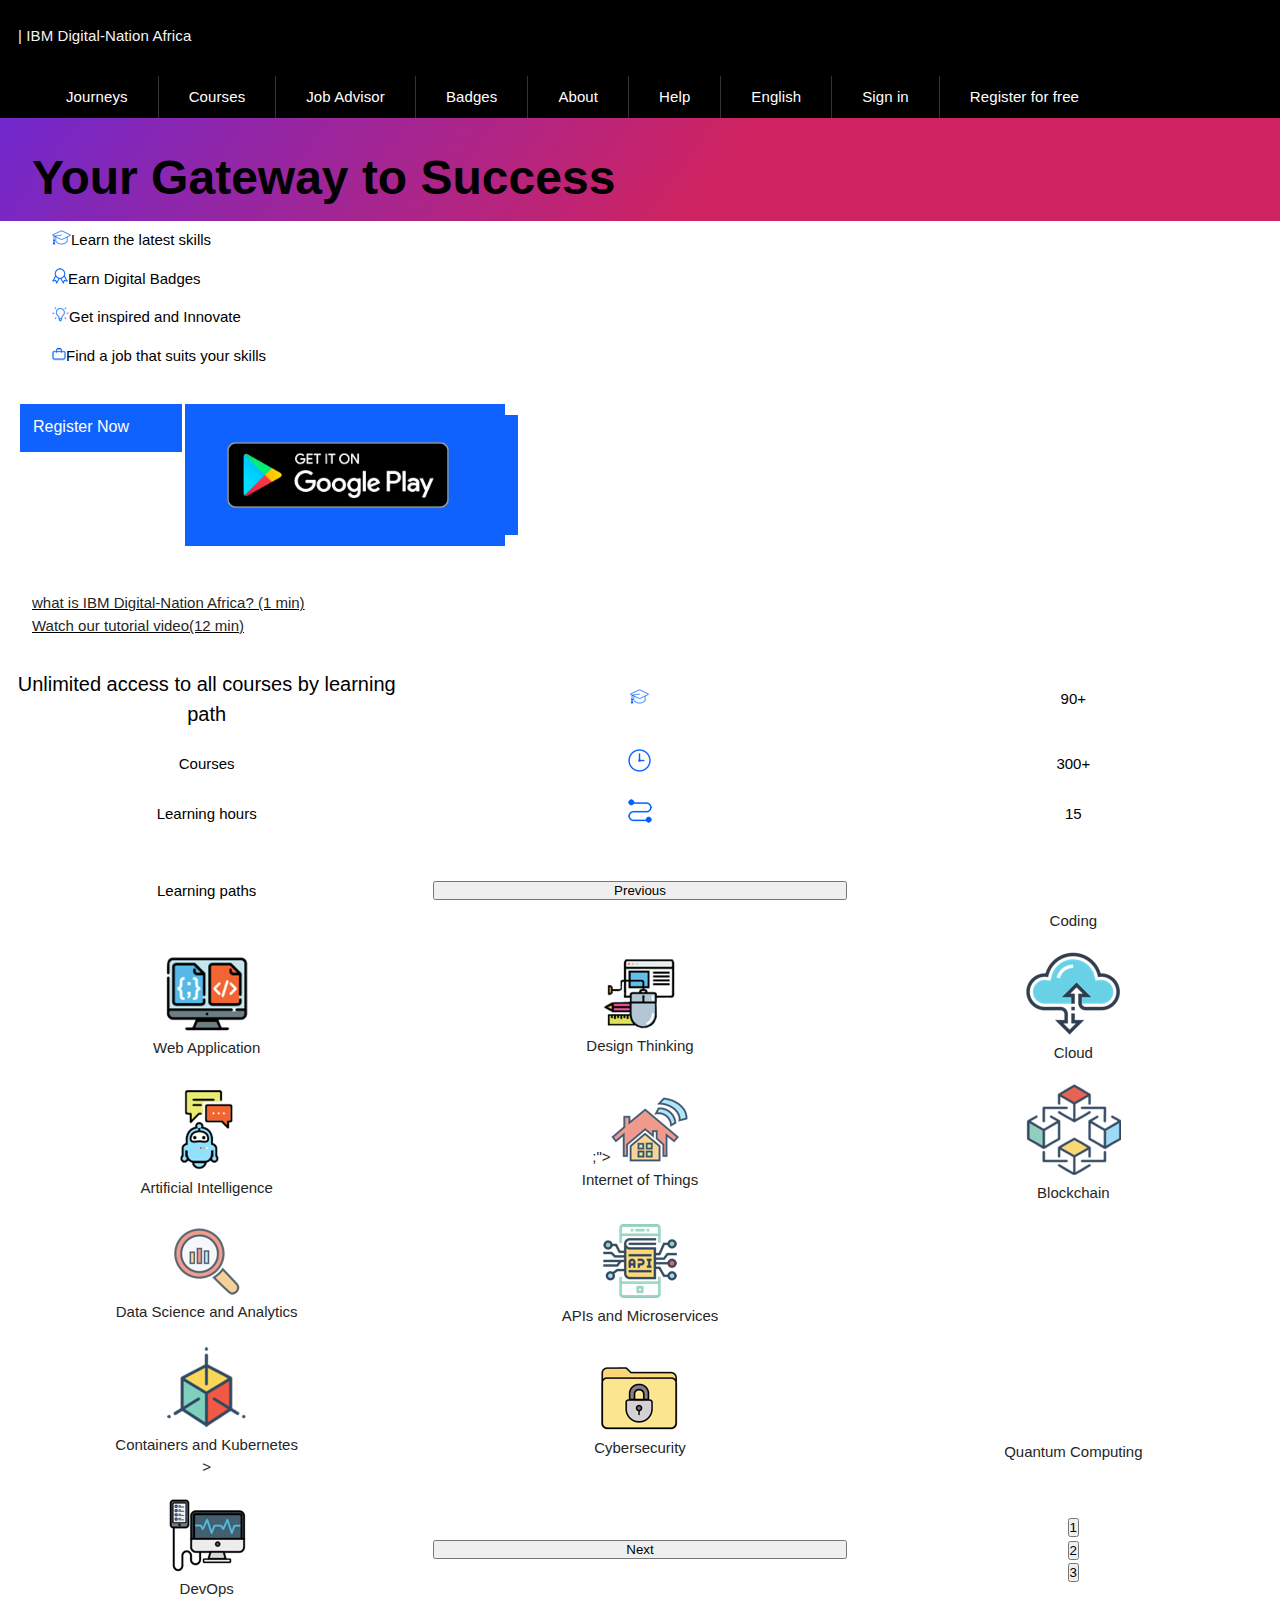
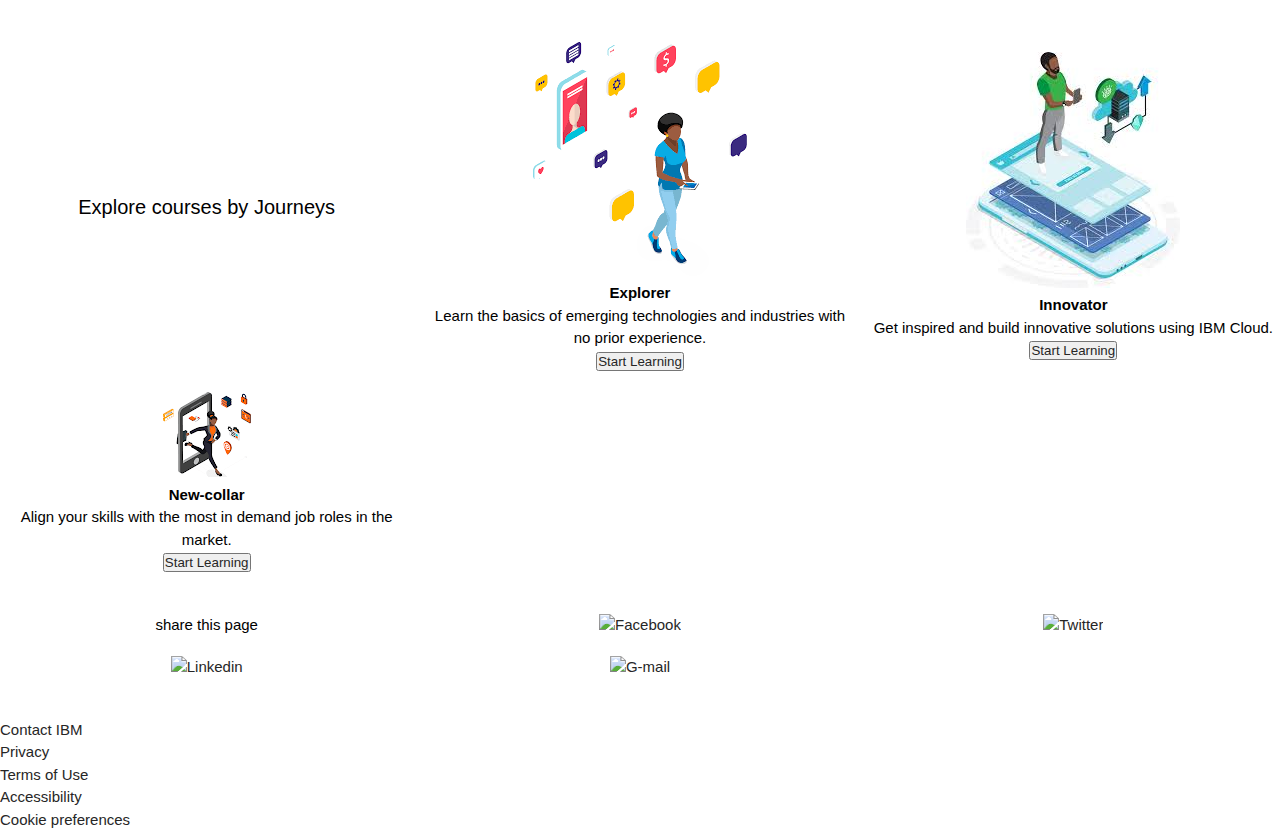
==== index_.html @ 887b4aa5 "First initial re-commit" ====
<!DOCTYPE html>
<html lang="en">
<head>
    <meta charset="UTF-8">
    <meta name="viewport" content="width=device-width, initial-scale=1.0">
    <link rel="stylesheet" href="https://pro.fontawesome.com/releases/v5.10.0/css/all.css" integrity="sha384-AYmEC3Yw5cVb3ZcuHtOA93w35dYTsvhLPVnYs9eStHfGJvOvKxVfELGroGkvsg+p" crossorigin="anonymous"/>
    <link rel="stylesheet" href="style.css">
    <title> IBM Digital - Nation Africa | Explore, Innovate on IBM Cloud, Learn Skills, and Find Jobs </title>
</head>
<body>
    <!--<div class="menu-btn">
        <i class="fas fa-bars fa-2x"></i>
    </div>-->

    <div class="container">
        <!--nav-->
    <nav class="main-nav">
        <images src="IBM-LOGO.png" alt="IBM" class="logo"> </images>
        <span>
            <a href="#" class="header-img">| IBM Digital-Nation Africa</span> &nbsp; </a>
            <ul class="main-menu">
                <li class="sub-menu"><a href="#">Journeys</a>
                    <ul aria-label="Journeys" class="header-menu">
                        <li><a id="header-anchor" href="#" class="header-menu" tabindex="0"><span class="text-end">Explorer</span></a></li>
                        <li><a id="header-anchor" href="# "class="header-menu" tabindex="0"><span class="text-end">Innovator</span></a></li>
                        <li><a id="header-anchor" href="#" class="header-menu" tabindex="0"><span class="text-end">New Collar</span></a></li>
                        <li class="menu-separator"></li>
                    </ul> 
                </li>
                <li class="sub-menu"><a href="#">Courses</a>
                    <ul aria-label="Courses" class="header-menu">
                    <li><a id="header-anchor" href="#" class="header-menu" tabindex="0"><span class="text-end">Coding</span></a></li>
                    <li><a id="header-anchor" href="# "class="header-menu" tabindex="0"><span class="text-end">Web Application</span></a></li>
                    <li><a id="header-anchor" href="#" class="header-menu" tabindex="0"><span class="text-end">Design Thinking</span></a></li>
                    <li><a id="header-anchor" href="#" class="header-menu" tabindex="0"><span class="text-end">Cloud</span></a></li>
                    <li><a id="header-anchor" href="#" class="header-menu" tabindex="0"><span class="text-end">Artificial Intelligence</span></a></li>
                    <li><a id="header-anchor" href="#" class="header-menu" tabindex="0"><span class="text-end">Internet of Things</span></a></li>
                    <li><a id="header-anchor" href="#" class="header-menu" tabindex="0"><span class="text-end">BlockChain</span></a></li>
                    <li><a id="header-anchor" href="#" class="header-menu" tabindex="0"><span class="text-end">Data Science and Analytics</span></a></li>
                    <li><a id="header-anchor" href="#" class="header-menu" tabindex="0"><span class="text-end">APTs and Microservices</span></a></li>
                    <li><a id="header-anchor" href="#" class="header-menu" tabindex="0"><span class="text-end">Containers and Kubernetes</span></a></li>
                    <li><a id="header-anchor" href="#" class="header-menu" tabindex="0"><span class="text-end">Cybersecurity</span></a></li>
                    <li><a id="header-anchor" href="#" class="header-menu" tabindex="0"><span class="text-end">Quantum Computing</span></a></li>
                    <li><a id="header-anchor" href="#" class="header-menu" tabindex="0"><span class="text-end">DevOps</span></a></li>
                    <li><a id="header-anchor" href="#" class="header-menu" tabindex="0"><span class="text-end">Professional Skills</span></a></li>
                    <li><a id="header-anchor" href="#" class="header-menu" tabindex="0"><span class="text-end">Industry Skills</span></a></li>
                    <li class="menu-separator"></li>
                    </ul>
                </li>
                <li class="sub-menu"><a href="#">Job Advisor</a></li>
                <li class="sub-menu"><a href="#">Badges</a></li>
                <li class="sub-menu"><a href="#">About</a>
                    <ul aria-label="About" class="header-menu">
                        <li><a id="header-anchor" href="#" class="header-menu" tabindex="0"><span class="text-end">About Us</span></a></li>
                        <li><a id="header-anchor" href="# "class="header-menu" tabindex="0"><span class="text-end">Collaborators</span></a></li>
                        <li><a id="header-anchor" href="#" class="header-menu" tabindex="0"><span class="text-end">About IBM</span></a></li>
                        <li class="menu-separator"></li>
                    </ul> 

                </li>
                <li class="sub-menu"><a href="#">Help</a></li>
                <li class="sub-menu"><a href="#">English</a>
                    <ul aria-label="English" class="header-menu">
                        <li><a id="header-anchor" href="#" class="header-menu" tabindex="0"><span class="text-end">العربية</span></li>
                        <li><a id="header-anchor" href="# "class="header-menu" tabindex="0"><span class="text-end">Francais</span></a></li>
                        <li><a id="header-anchor" href="#" class="header-menu" tabindex="0"><span class="text-end">Portugues</span></a></li>
                        <li class="menu-separator"></li></ul>
                      <li class="button-sign-in"><a href="#" class="header-menu" tabindex="0"><span class="text-end" id="header-menu">Sign in</span></a></li>
                     <li class="button-register"><a href="#" class="header-menu" tabindex="0"><span class="text-end" id="header-menu">Register for free</span></a></li>
                    </ul> </li>
            
       
    </nav>
 </div>
 <!--Landing Page-->
 <div class="container">
  <div id="landing-image" class="header-img">
    <h1 id="header-title" class="title">Your Gateway to Success</h1>
    <div class="desc-items">
        <div class="desc-item"><img class="li-img " src="images/learn-icon.png" alt="Learn the latest skills"><span>Learn the latest skills</span>
        </div>
    <div class="desc-item"><img class="li-img " src="images/badge-icon.png" alt="Earn Digital Badges"><span>Earn Digital Badges</span></div>
   
    <div class="desc-item"><img class="li-img " src="images/innovate-icon.png" alt="Get inspired and Innovate"><span>Get inspired and Innovate</span></div>
    
    <div class="desc-item"><img class="li-img " src="images/job-icon.png" alt="Find a job that suits your skills"><span>Find a job that suits your skills</span></div>

    </div>
  </div>
 </div>
 <!--Button Link-->   
 <div id="button-register" class="reg-link">
     <p class="button-link"><a href="#" class="btn"> Register Now</a>
    <a href="#" class="btn"><img src="images/google-play.png" class="play-store btn"></a>
    </p>
    </div>
    <!--Video play-->
    <div class="watch">
    <div>
         <a href="#" class="watch-video">
            <span> what is IBM Digital-Nation Africa? (1 min)</span>
        </div>
        </a>
        <div>
        <a href="#" class="watch-video"><span> Watch our tutorial video(12 min)</span></a></div>
    </div>
    <!--learning path-->
    <section class="learning-path">
        <h3 class="learning-path-head">Unlimited access to all courses by learning path</h3>
        <div class="columns">
                <img src="images/learn-icon.png"></div>
                <div class="number">90+</div>
                <p>Courses</p>
                <div><img src="images/hours-icon.png"></div>
                <div class="number">300+</div><p>Learning hours</p>
                <div><img src="images/paths-icon.png"></div><div class="number">15</div>
                <p>Learning paths</p></div>
                <!--Courses-->
               <button type="button" class="slick-arrow slick-prev slick-disabled" > Previous</button>
               <div class="btn-row" data-index="0" tab-index="-1">
                   <div class="row-track" id="track-container">
                       <a href="#"><img src="images/coding-icon.png" alt="Coding" class="image-item"><p class="image-title" id="Coding_card">Coding</p>
                       </a>
                    </div>  
                </div>
                <div data-index="1" class="btn-row" tabindex="-1"><a href="#"><img src="images/web-icon.png" alt="Web Application" class="image-item"><p class="image-title" id="Web Application_card">Web Application</p></a>
                </div>
             <div data-index="2" class="btn-row" tabindex="-1" ><a href="#"><img src="images/dt-icon.png" alt="Design Thinking" class="image-item"><p class="image-title" id="Design Thinking_card">Design Thinking</p></a></div>
                <div data-index="3" class="btn-row" tabindex="-1" ><a href="#"><img src="images/cloud-icon.png" alt="Web Application" class="image-item"><p class="image-title" id="Cloud_card">Cloud</p></a></div>
                <div data-index="4" class="btn-row" tabindex="-1"><a href="#"><img src="images/ai-icon.png" alt="Artificial Intelligence" class="image-item"><p class="image-title" id="Artificial Intelligence_card">Artificial Intelligence</p></a></div>
                <div data-index="5" class="btn-row" tabindex="-1" ><a href="#">;"><img src="images/iot-icon.png" alt="Internet of Things" class="image-item"><p class="image-title" id="Internet of Things_card">Internet of Things</p></a></div>
                <div data-index="6" class="btn-row" tabindex="-1"><a href="#"><img src="images/blockchain-icon.png" alt="Blockchain" class="image-item"><p class="image-title" id="Blockchain_card">Blockchain</p></a></div>
                <div data-index="7" class="btn-row" tabindex="-1"><a href="#"><img src="images/ds-icon.png" alt="Data Science and Analytics" class="image-item"><p class="image-title" id="Data Science and Analytics_card">Data Science and Analytics</p></a></div>
                <div data-index="8" class="btn-row" tabindex="-1" ><a href="#"><img src="images/api-icon.png" alt="APIs and Microservices" class="image-item"><p class="image-title" id="APIs and Microservices_card">APIs and Microservices</p></a></div>
                <div data-index="9" class="btn-row" tabindex="-1"></div><a href="#"><img src="images/ck-icon.png" alt="Containers and Kubernetes" class="image-item"><p class="image-title" id="Containers and Kubernetes_card">Containers and Kubernetes</p>></a></div>
                <div data-index="10" class="btn-row" tabindex="-1" aria-hidden="true" >
                    <a href="#"><img src="images/cybersecurity-icon.png" alt="Cybersecurity" class="image-item">
                        <p class="image-title" id="Cybersecurity_card">Cybersecurity</p></a></div>
                    <div data-index="11" class="btn-row" tabindex="-1">
                        <a href="#"><img src="images/qc-icon.png" alt="Quantum Computing" class="image-item">
                            <p class="image-title" id="Quantum Computing_card">Quantum Computing</p>
                        </a></div>
                    <div data-index="12" class="" tabindex="-1">
                        <a href="#"><img src="images/devops-icon.png" alt="DevOps" class="image-item">
                            <p class="image-title" id="DevOps_card">DevOps</p>
                        </a></div>
                    <button type="button" class="" > Next</button>
                    <ul class="row-dots">
                        <li class="row-active">
                            <button>1</button>
                        </li>
                        <li class="row-active">
                            <button>2</button>
                        </li>
                        <li class="row-active">
                            <button>3</button>
                        </li></ul>
                     </section>

<!--On Journey-->
<section class="journey">
    <h3 class="Journey">Explore courses by Journeys</h3>
    <div>
        <img src="images/explorer.png" alt="explorer">
        <h4>Explorer</h4>
        <p>Learn the basics of emerging technologies and industries with no prior experience.</p>
       <button class="primary-btn"><a href="#">Start Learning</a>
       </button> 
    </div>
    <div>
        <img src="images/innovator.jpg" alt="innovator">
        <h4>Innovator</h4>
        <p>Get inspired and build innovative solutions using IBM Cloud.</p>
        <button class="primary-btn"><a href="#">Start Learning</a>
        </button> 
    </div>
    <div>
        <img src="images/new-collar.png" alt="new-collar">
        <h4>New-collar</h4>
        <p>Align your skills with the most in demand job roles in the market.</p>
        <button class="primary-btn"><a href="#">Start Learning</a>
        </button> 
    </div>
</section>
<!--share this page-->
<section class="share">
    <p>share this page</p>
    <a href="https://facebook.com">
      <img src="https://i.ibb.co/LrVMXNR/social-fb.png" alt="Facebook">
    </a>
    <a href="https://twitter.com">
      <img src="https://i.ibb.co/vJvbLwm/social-twitter.png" alt="Twitter">
    </a>
    <a href="https://linkedin.com">
      <img src="https://i.ibb.co/b30HMhR/social-linkedin.png" alt="Linkedin">
    </a>
    <a href="https://gmail.com">
        <img src="https://i.ibb.co/b30HMhR/social-gmail.png" alt="G-mail">
      </a>
  </section>
<!--footer-->

    <footer class="footer">
        <div class="footer-inner">
<ul>
    <li><a href="#">Contact IBM</a></li>
    <li><a href="#">Privacy</a></li>
    <li><a href="#">Terms of Use</a></li>
    <li><a href="#">Accessibility</a></li>
    <li><a href="#">Cookie preferences</a></li>
</ul>
</div>
</footer>
                    </body>
</html>
---- style.css ----
*{
    box-sizing: border-box;
    margin: 0;
    padding: 0;
}
body{
    font-family: Arial, Helvetica, sans-serif;
    color: #000;
    font-size: 15px;
    line-height:1.5;
    height: 100vh;
    }

a{
    color: #262626;
    text-decoration: none;
}

ul{
    list-style: none;
}


/*Nav*/
.logo{
    margin-left: 20px;
vertical-align: baseline;
    background-image: url('images/IBM-LOGO.png');
}
a.header-img{
    color: #f4f4f4;
    cursor: pointer;
    padding: 0 32px 0 16px;
    border: .125rem solid transparent;
    height: 100%;
    display: flex;
    letter-spacing: 0.1px;
    transition: .11s;
    font: inherit;
    vertical-align: baseline;
}
.main-nav{
   width: 100%;
   background: #000;
}
.main-nav ul {
    display: flex;
  z-index: 12;
  padding: 0 32px 0 16px;
  letter-spacing: 0.1px;
  max-width: 1170px;
margin:0;
font: inherit;
vertical-align: baseline;
}

.main-nav ul li {
    position: relative;
    padding: 10px ;
    transition: 0.5s;
    border-right: 1px solid rgba(255, 255, 255, 0.2);
}
.main-nav ul li:last-child {
border-right: none;
}
.main-nav ul li a {
    padding:0 20px;
    color: #fff;
}
.main-nav ul li ul {
position: absolute;
top: 45px;
left: 0;
background: #000;
width: 200px;
display: block;
transition: 0.5s;
opacity: 0;
    visibility: hidden;
}
.main-nav ul li:hover ul{
    opacity: 1;
    visibility: visible;
}

.main-nav ul li:hover{
background:#f4f4f4;
}
.main-nav ul li ul li{
    border-right:none;
    border-bottom: 1px solid rgba(255, 255, 255, 0.2);
}
@media (max-width: 768px)
{
.main-nav ul
{
display: block;
   }
   main-nav ul li ul{
       width: 100%;
       z-index: inherit;
   }
}
/*.main-nav .logo {
    width: 110px;
  }

  
  }*/
  .main-nav ul.main-menu {
    flex: 1;
    margin-left: 20px;
  }
 /* Landing-Page img*/

  #landing-image .desc-item .reg-link .watch{
      width: 100%;
      height: 500px;
      top: 100px;
      background-image:url('images/LANDING-PAGEHEADER.jpg') right center /cover no-repeat;
    text-align: left;
    
  }/**/
  .title{
     background-image:linear-gradient(126deg,#5b29e6 -13%,#cf2361 56%);
     padding: 32px 0 16px 32px;
     font-size: 48px;
     font-weight: 700;
     font-stretch: normal;
     font-style: normal;
     line-height: 1.15;
     letter-spacing: normal;
     display: block;
  } 
  .desc-item{
      padding: 8px 0px 8px 32px;
      margin-left: 20px;
  }
  #button-register{
    display: inline-block;
    margin:12px 0 24px;
  }
  .btn{
      border: 1px solid transparent;
      color:#fff ;
      display: inline-flex;
      font-size: 32px;
      font-weight: 400;
      letter-spacing: 0.16;
      justify-content: space-between;
      cursor: pointer;
      position: relative;
      text-align: left;
      vertical-align: top;
      max-width: 20rem;
      direction: ltr;
      background-color:#0f62fe;
      min-height: 3rem;
      font-size: 16px;
      padding:  10px 52px 10px 12px;
  }
  p.button-link{
font-size: 12px;
padding-top:5px ;
margin: 12px 0px 12px 20px;
  }
  .play-store-btn {
      width: 190px;
  }
  /*Video play*/
.watch{
    text-decoration: whitesmoke;
    text-align: left;
    padding: 5px 0px 8px 32px;
    margin-left: 20px;
    margin: 5px 0 24px;
    text-decoration: underline;
    cursor: pointer;
    justify-items: inherit;
}
 /*learning path*/
 h3{
     font-size: 20px;
     font-weight: 500;
     display:block ;
     text-align: center;
     color: #5b29e6,#cf2361;
 }
 section{
    display: grid;
    grid-template-columns: repeat(3, 1fr);
    grid-gap: 20px;
    margin-bottom: 40px;
    flex-direction: column;
    align-items: center;
    text-align: center;
    justify-content: flex-end;
 }
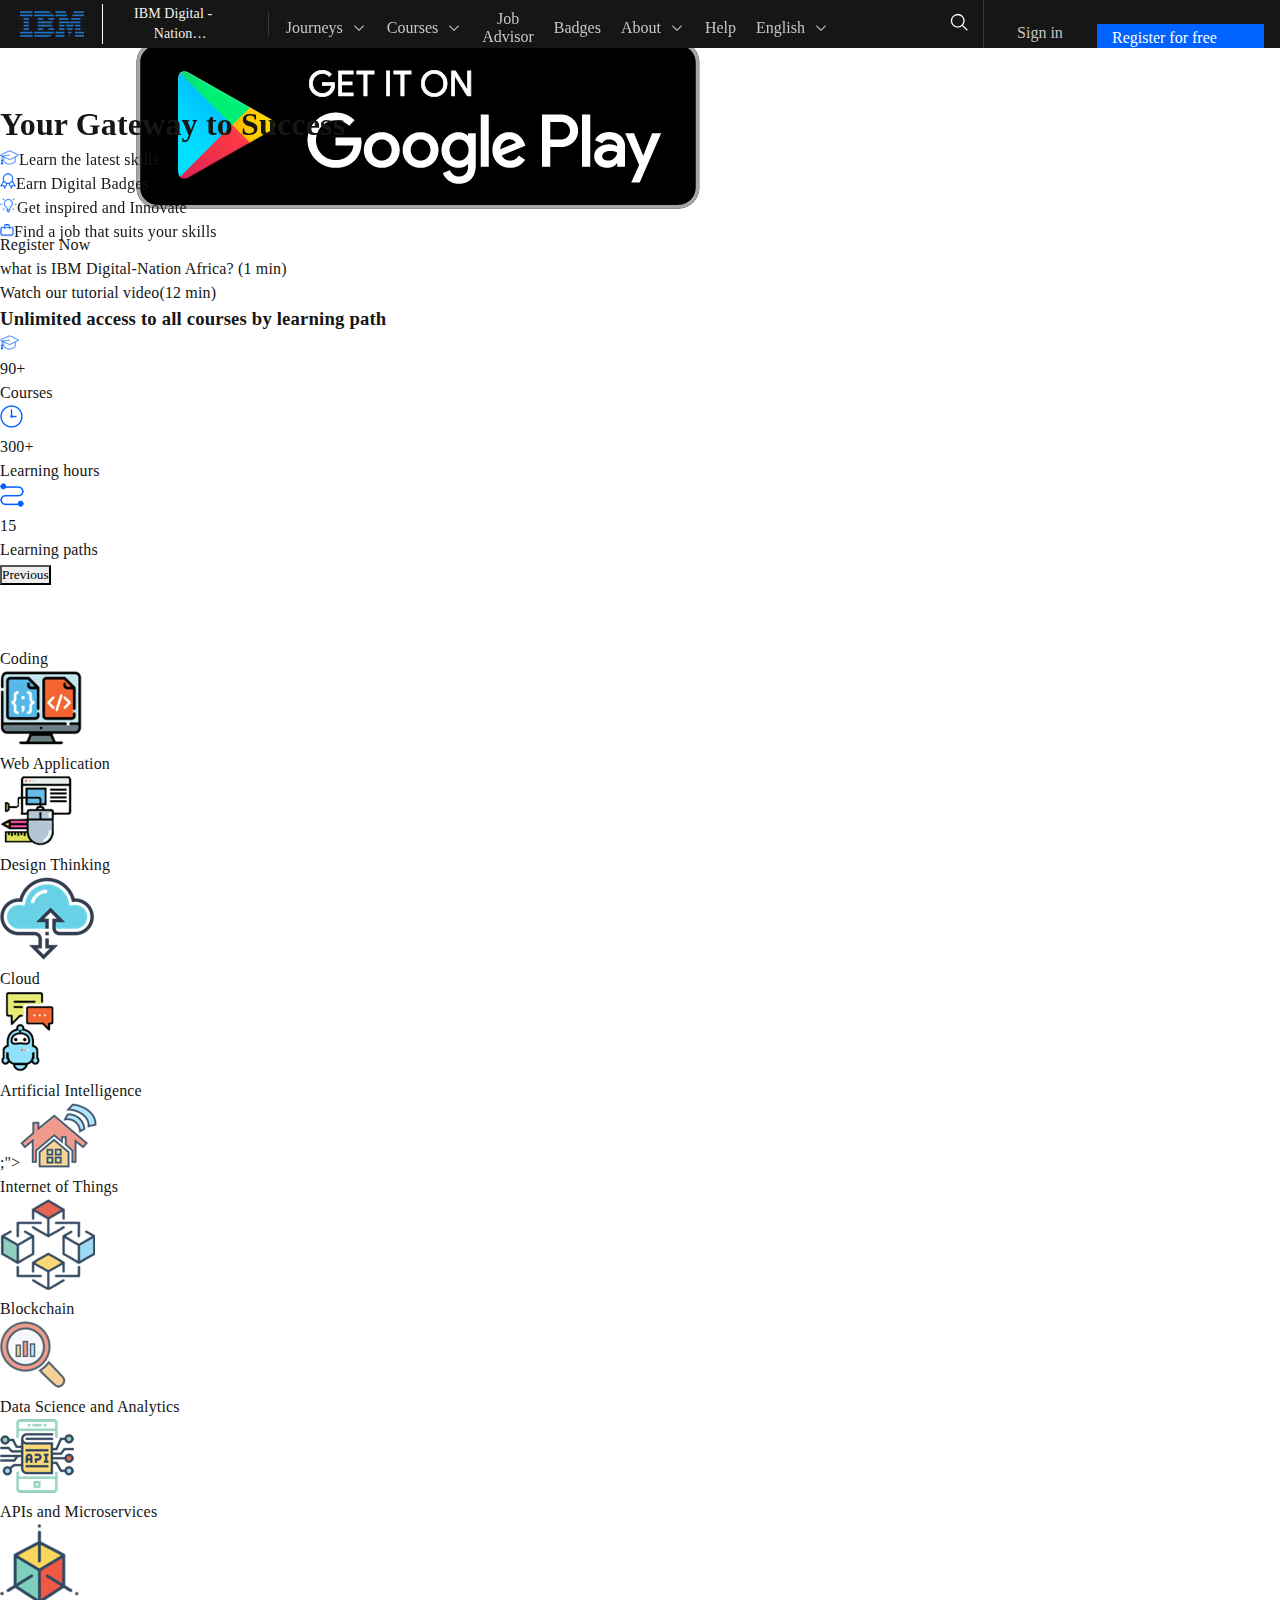
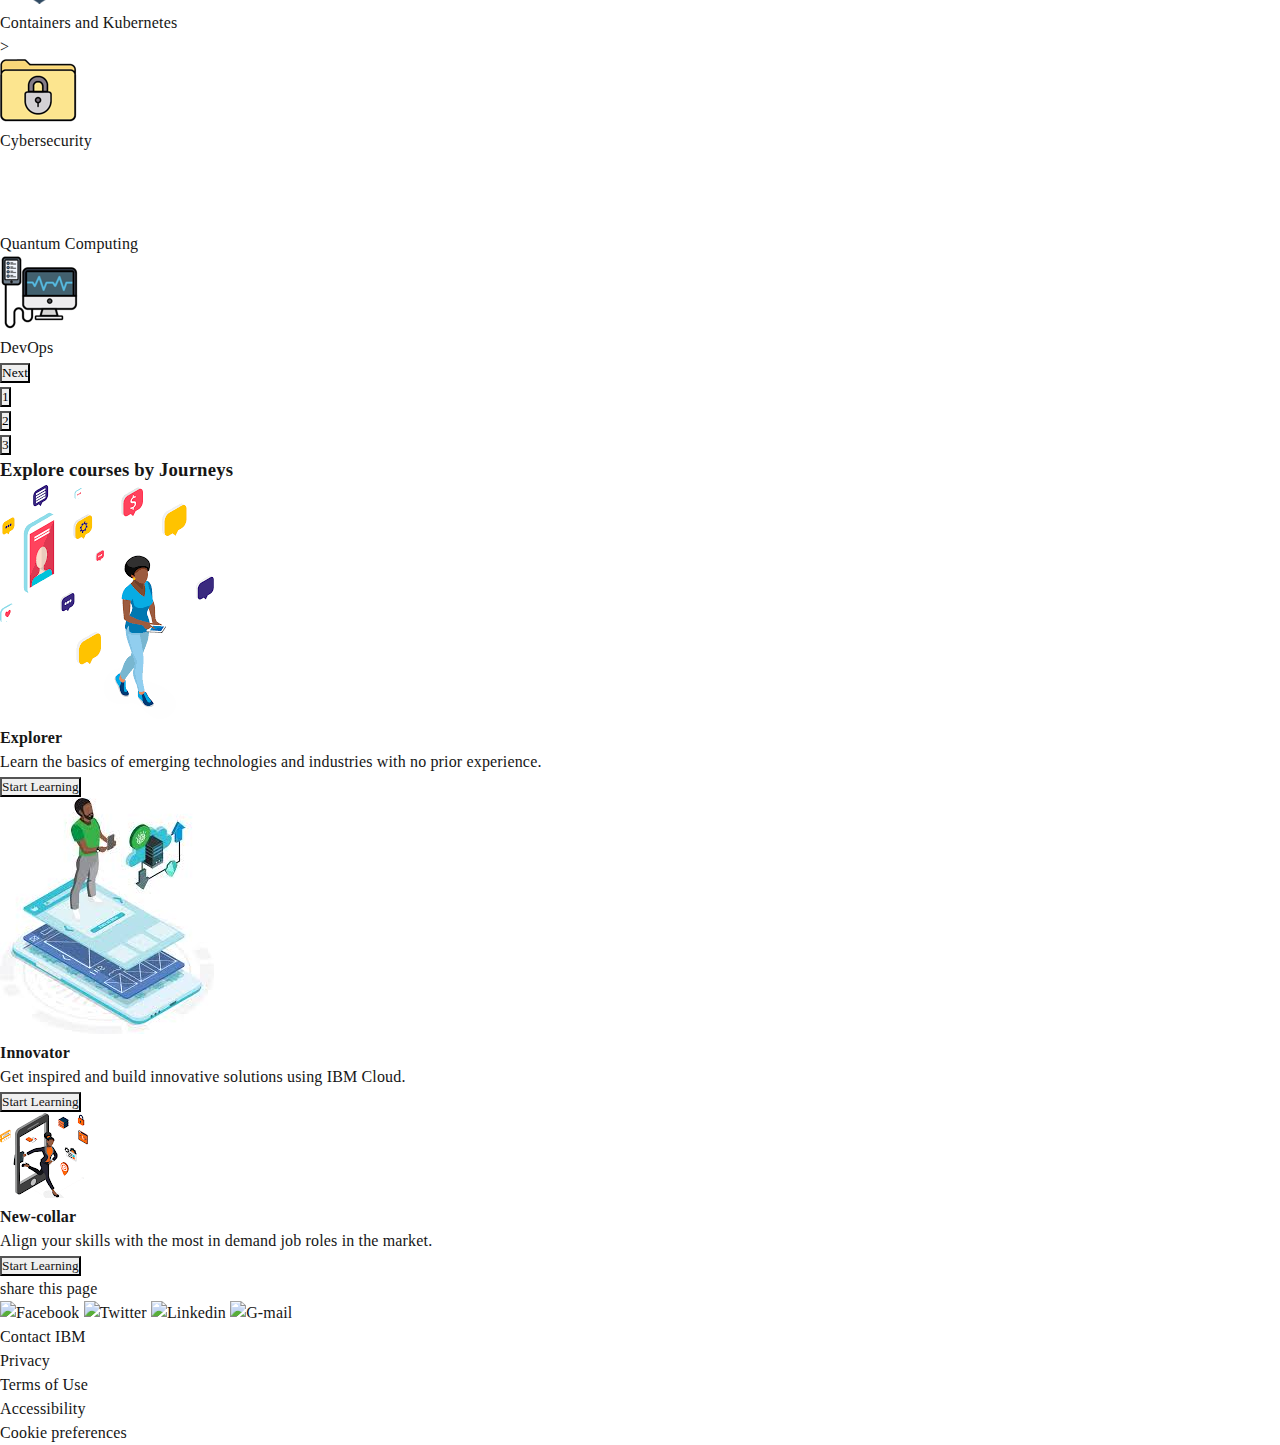
==== commit 117d0aa9: "First initial commit" ====
--- a/index_.html
+++ b/index_.html
@@ -4,7 +4,7 @@
     <meta charset="UTF-8">
     <meta name="viewport" content="width=device-width, initial-scale=1.0">
     <link rel="stylesheet" href="https://pro.fontawesome.com/releases/v5.10.0/css/all.css" integrity="sha384-AYmEC3Yw5cVb3ZcuHtOA93w35dYTsvhLPVnYs9eStHfGJvOvKxVfELGroGkvsg+p" crossorigin="anonymous"/>
-    <link rel="stylesheet" href="style.css">
+    <link rel="stylesheet" href="style_.css">
     <title> IBM Digital - Nation Africa | Explore, Innovate on IBM Cloud, Learn Skills, and Find Jobs </title>
 </head>
 <body>
@@ -13,13 +13,19 @@
     </div>-->
 
     <div class="container">
-        <!--nav-->
-    <nav class="main-nav">
-        <images src="IBM-LOGO.png" alt="IBM" class="logo"> </images>
-        <span>
-            <a href="#" class="header-img">| IBM Digital-Nation Africa</span> &nbsp; </a>
+        <!--header-->
+    <header class="main-header">
+        <img src="images/ibm-icon.svg" alt="IBM" class="ibm-logo"> </img>
+            <a href="#" class="header-text">
+                <span class="header-text-ibm"> IBM Digital - Nation <br> Africa</span> &nbsp;
+                 <span></span>
+                </a>
+                <nav class="header-nav">
+                    ::before
             <ul class="main-menu">
-                <li class="sub-menu"><a href="#">Journeys</a>
+                <li class="sub-menu"><a href="#" class="menu-item">Journeys
+                    <svg focusable="false" preserveAspectRatio="xMidYMid meet" xmlns="https://www.w3.org/TR/SVG2/" width="16" height="16" viewBox="0 0 16 16" aria-hidden="true" class="down-arrow"><polygon points="8,11 3,6 3.7,5.3 8,9.6 12.3,5.3 13,6"></polygon></svg>
+                </a>
                     <ul aria-label="Journeys" class="header-menu">
                         <li><a id="header-anchor" href="#" class="header-menu" tabindex="0"><span class="text-end">Explorer</span></a></li>
                         <li><a id="header-anchor" href="# "class="header-menu" tabindex="0"><span class="text-end">Innovator</span></a></li>
@@ -27,7 +33,9 @@
                         <li class="menu-separator"></li>
                     </ul> 
                 </li>
-                <li class="sub-menu"><a href="#">Courses</a>
+                <li class="sub-menu"><a href="#" class="menu-item">Courses
+                    <svg focusable="false" preserveAspectRatio="xMidYMid meet" xmlns="https://www.w3.org/TR/SVG2/" width="16" height="16" viewBox="0 0 16 16" aria-hidden="true" class="down-arrow"><polygon points="8,11 3,6 3.7,5.3 8,9.6 12.3,5.3 13,6"></polygon></svg>
+                </a>
                     <ul aria-label="Courses" class="header-menu">
                     <li><a id="header-anchor" href="#" class="header-menu" tabindex="0"><span class="text-end">Coding</span></a></li>
                     <li><a id="header-anchor" href="# "class="header-menu" tabindex="0"><span class="text-end">Web Application</span></a></li>
@@ -47,9 +55,11 @@
                     <li class="menu-separator"></li>
                     </ul>
                 </li>
-                <li class="sub-menu"><a href="#">Job Advisor</a></li>
-                <li class="sub-menu"><a href="#">Badges</a></li>
-                <li class="sub-menu"><a href="#">About</a>
+                <li class="sub-menu"><a href="#" class="menu-item">Job Advisor</a></li>
+                <li class="sub-menu"><a href="#" class="menu-item">Badges</a></li>
+                <li class="sub-menu"><a href="#" class="menu-item">About
+                    <svg focusable="false" preserveAspectRatio="xMidYMid meet" xmlns="https://www.w3.org/TR/SVG2/" width="16" height="16" viewBox="0 0 16 16" aria-hidden="true" class="down-arrow"><polygon points="8,11 3,6 3.7,5.3 8,9.6 12.3,5.3 13,6"></polygon></svg>
+                </a>
                     <ul aria-label="About" class="header-menu">
                         <li><a id="header-anchor" href="#" class="header-menu" tabindex="0"><span class="text-end">About Us</span></a></li>
                         <li><a id="header-anchor" href="# "class="header-menu" tabindex="0"><span class="text-end">Collaborators</span></a></li>
@@ -58,19 +68,33 @@
                     </ul> 
 
                 </li>
-                <li class="sub-menu"><a href="#">Help</a></li>
-                <li class="sub-menu"><a href="#">English</a>
+                <li class="sub-menu"><a href="#" class="menu-item">Help</a></li>
+                <li class="sub-menu"><a href="#" class="menu-item">English
+                    <svg focusable="false" preserveAspectRatio="xMidYMid meet" xmlns="https://www.w3.org/TR/SVG2/" width="16" height="16" viewBox="0 0 16 16" aria-hidden="true" class="down-arrow"><polygon points="8,11 3,6 3.7,5.3 8,9.6 12.3,5.3 13,6"></polygon></svg>
+                </a>
                     <ul aria-label="English" class="header-menu">
                         <li><a id="header-anchor" href="#" class="header-menu" tabindex="0"><span class="text-end">العربية</span></li>
                         <li><a id="header-anchor" href="# "class="header-menu" tabindex="0"><span class="text-end">Francais</span></a></li>
                         <li><a id="header-anchor" href="#" class="header-menu" tabindex="0"><span class="text-end">Portugues</span></a></li>
                         <li class="menu-separator"></li></ul>
-                      <li class="button-sign-in"><a href="#" class="header-menu" tabindex="0"><span class="text-end" id="header-menu">Sign in</span></a></li>
-                     <li class="button-register"><a href="#" class="header-menu" tabindex="0"><span class="text-end" id="header-menu">Register for free</span></a></li>
-                    </ul> </li>
-            
+                        </li>
+                    </nav>
+                    <div class="header-globe">
+<div class="search-container"></div>
+<button class="header-search">
+    <svg focusable="false" preserveAspectRatio="xMidYMid meet" xmlns=" http://www.w3.org/TR/SVG." width="20" height="20" viewBox="0 0 32 32" aria-hidden="true" class="header-action"><path d="M30,28.59,22.45,21A11,11,0,1,0,21,22.45L28.59,30ZM5,14a9,9,0,1,1,9,9A9,9,0,0,1,5,14Z"></path></svg>
+</button>
+                    </div>
+                    <nav class="user-pages">
+                        ::before
+                      <ul class="user-links"><li class="button-sign-in"><a href="#" class="header-menu" tabindex="0"><span class="text-end" id="header-menu">Sign in</span></a></li>
+                     <li class="button-register"><a href="#" class="button-menu" tabindex="0"><span class="text-end" id="header-menu">Register for free</span></a></li>
+                     
+                </ul> 
+                </nav>
+        
        
-    </nav>
+    </header>
  </div>
  <!--Landing Page-->
  <div class="container">
--- a/style_.css
+++ b/style_.css
@@ -0,0 +1,292 @@
+*{
+    box-sizing: border-box;
+    margin: 0;
+    padding: 0;
+cursor: pointer;
+}
+body{
+    font-family: Arial, Helvetica, sans-serif;
+    color: #161616;
+    font-size: 100%;
+    vertical-align: baseline;
+    font: inherit;
+    line-height:1.5;
+    letter-spacing:.16px;
+}
+
+a{
+    color: #161616;
+    text-decoration: none;
+}
+li a{
+    cursor: pointer;
+}
+
+ul{
+    list-style: none;
+}
+
+
+/*header*/
+.main-header{
+    display: flex;
+    align-items: center;
+    text-align: center;
+    position: fixed;
+    top:0;
+    left:0;
+    right: 0;
+    height:3rem;
+    background: #161616;
+    z-index: 6000;
+}
+.ibm-logo{
+    margin-left: 20px;
+    color:#f3f3f3;
+}
+a.header-text{
+    color: #f4f4f4;
+    font-size: .875rem;
+    display: flex;
+    align-items: center;
+    height: 100%;
+    padding: 0 2rem 0 1rem;
+    text-decoration: none;
+    font-weight: 400;
+    outline: none;
+    user-select: none;
+    letter-spacing: .1px;
+    line-height: 20px;
+    border: .125rem solid transparent;
+    transition: border-color .11s;
+}
+/*@media screen and (max-width: 1301px) and (min-width: 1241px){*/
+span.header-text-ibm{
+    overflow: hidden; 
+    -webkit-line-clamp: 2;
+    -webkit-box-orient: vertical;
+    display: -webkit-box;
+    position: relative;
+    padding-left: 1em;
+}
+
+span.header-text-ibm::before{
+    content: "";
+    width: 1px;
+    background: #fff;
+    height: 100%;
+    left:0;
+    position: absolute;
+}
+nav.header-nav{
+    overflow: hidden;
+    position: relative;
+    padding-left: 1em;
+}
+nav.header-nav::before{
+    content: "";
+    width: 0.5px;
+    display: block;
+    background: #393939;/*rgb(57,57,57)*/;
+    top:50%;
+    transform: translateY(-50%);
+    height: 1.5rem;
+    width: 0.0625rem;
+    position: absolute;
+    left: 0;
+}
+/*a.header-img{
+    color: #f4f4f4;
+    cursor: pointer;
+    padding: 0 32px 0 16px;
+    border: .125rem solid transparent;
+    height: 100%;
+    display: flex;
+    letter-spacing: 0.1px;
+    transition: .11s;
+    font: inherit;
+    vertical-align: baseline;
+}*/
+ul.main-menu{
+    display: flex;
+    height: 100%;
+    padding:0;
+    margin: 0;
+}
+li.sub-menu{
+    position: relative;
+}
+
+a.menu-item{
+    position: relative;
+    display: flex;
+    align-items: center;
+    color: #c6c6c6;
+    padding: 0 1rem 1rem 0rem;
+    height: 100%;
+    font-size: 16px;
+    font-weight: 400;
+    letter-spacing: 0;
+    line-height: 1.125rem;
+    text-decoration: none;
+    user-select: none;
+    border: 2px solid transparent;
+    transition: background-color .11s,border-color .11s,color .11s;
+}
+
+.down-arrow{
+    fill: rgb(198, 198, 198);
+    margin-left: 0.5rem;
+    width: 16;
+    height: 16;
+    transition:transform .11s, fill .11s;
+}
+ul.header-menu{
+    display: none;
+    list-style: none;
+    height: 2rem;
+
+}
+a#header-anchor{
+    height: 2rem;
+}
+a.header-menu{
+    position: relative;
+    display: flex;
+    align-items: center;
+    color: #c6c6c6;
+    padding: 0 1rem;
+    height: 100%;
+    font-size: 16px;
+    font-weight: 400;
+    letter-spacing: 0;
+    line-height: 1.125rem;
+    text-decoration: none;
+    user-select: none;
+    border: 2px solid transparent;
+    transition: background-color .11s,border-color .11s,color .11s;
+}
+span.text-end{
+    width: 100%;
+    display: inline-block;
+    text-overflow: ellipsis;
+    white-space: nowrap;
+    overflow: hidden;
+}
+li.menu-seperator{
+    border-bottom: 1px solid #4c4c4c;
+}
+.header-globe{
+    display: flex;
+    justify-content: flex-end;
+    margin-left: 90px;
+    height: 100%;
+    
+}
+.search-container{
+    margin-top:9px; 
+}
+button.header-search{
+    display: inline-block;
+    background: none;
+    padding: 0;
+    width: 3rem;
+    height: 3rem;
+    border: .125rem solid transparent;
+    transition: background-color .11s,border-color .11s;
+}
+button{
+    margin: 0;
+    border-radius: 0;
+    font-family: inherit;
+}
+.header-action{
+    fill:#fff;
+    width:20;
+    height: 20;
+    overflow: hidden;
+    cursor: pointer;
+}
+/*user-pages*/
+.user-pages{
+    padding-right: 1rem;
+    padding-left: 1rem;
+    height: 100%;
+    position: relative;
+    overflow: hidden;
+    
+}
+
+.user-pages::before{
+       display: block; 
+        content: "";
+        width: 1px;
+        height: 100%;
+        background: #393939;
+        left:0;
+        position: absolute;
+        
+}
+ul.user-links{
+    display: flex;
+    height: 2rem;
+    padding:0;
+    margin: none;
+    list-style: none; 
+    
+}
+
+li.button-sign-in{
+   
+    text-align: center;
+    padding: 0.1rem 1rem 1rem 0rem;
+    position: relative;
+    height: 2rem;
+    display: flex;
+    align-items: center;
+
+    
+}
+li.button-register{
+    color: #fff;
+    display: inline-block;
+    border:none;
+    text-align: center;
+    text-decoration: none;
+    width: 180px;
+    font-size: 16px;
+    background-color: #0062ff;
+    padding: 0.1rem 1rem 1rem 0rem;
+    height: 2rem;
+    position: relative;
+}
+a.button-menu{
+    color: #fff;
+    position: relative;
+    display: inline-block;
+    background-color: #0062ff;
+    padding: 0.1rem 1rem 1rem 0rem;
+    text-align: center;
+    text-decoration: none;
+    height: 100%;
+    font-size: 16px;
+    font-weight: 400;
+    letter-spacing: 0;
+    line-height: 1.125rem;
+    text-decoration: none;
+    user-select: none;
+    border: 2px solid transparent;
+    transition: background-color .11s,border-color .11s,color .11s;
+
+}
+ /* Landing-Page img
+  */
+
+  #landing-image{
+      width: 100%;
+      height: 500px;
+      position: fixed;
+      top: 100px;
+      background-image:url(LANDING_PAGEHEADER.jpg) no-repeat cover center;
+  }
+ 